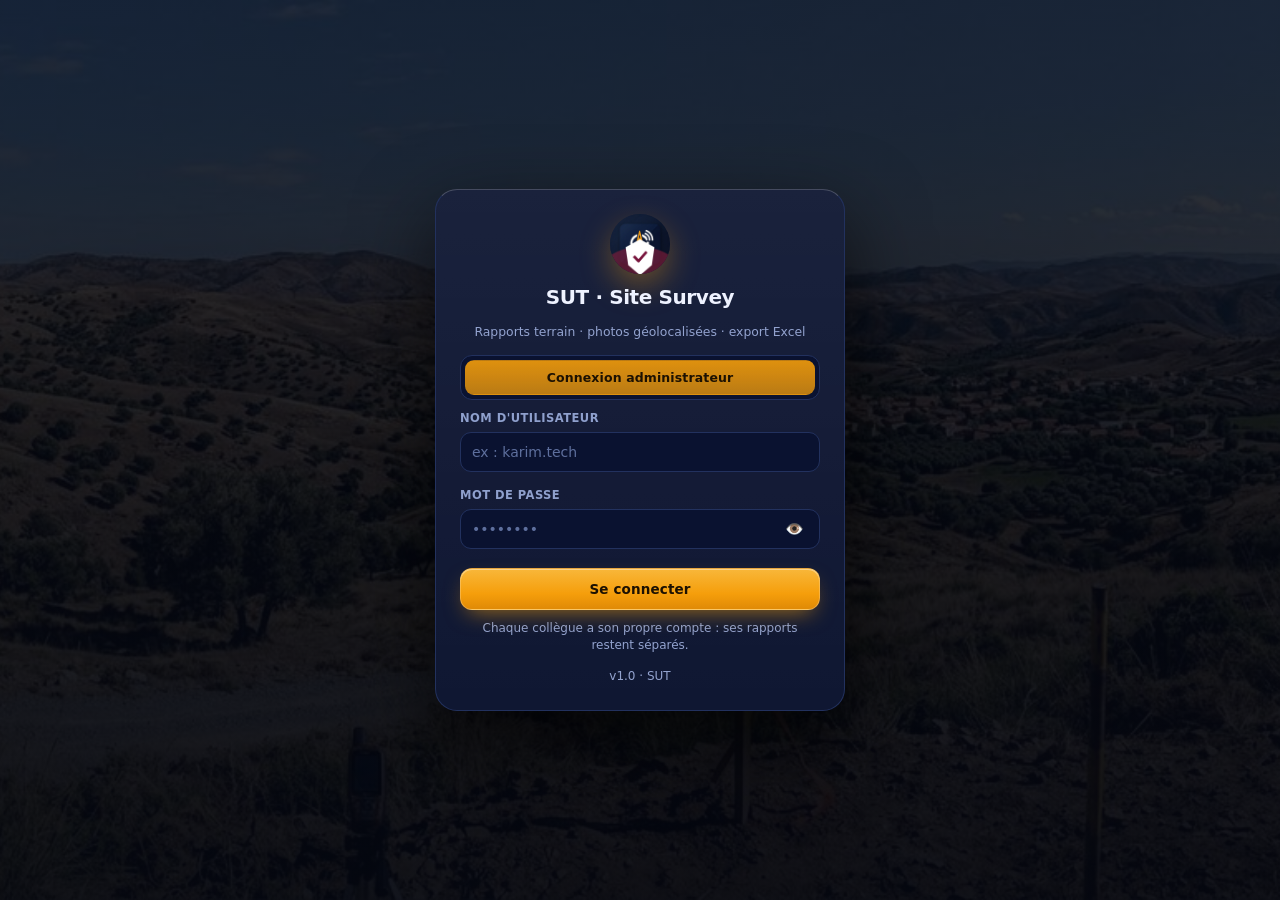
==== admin-app/index.html @ d321a8f2 "refactor: 2 APK separes (SUT Admin / SUT Survey), suppression du site web, assets par app" ====
<!DOCTYPE html>
<html lang="fr">
<head>
<meta charset="utf-8">
<meta name="viewport" content="width=device-width,initial-scale=1,viewport-fit=cover,maximum-scale=5">
<meta name="theme-color" content="#060b18">
<meta name="description" content="SUT Site Survey — rapports terrain, photos géolocalisées, export Excel.">
<title>SUT · Admin</title>
<link rel="manifest" href="manifest.json">
<link rel="icon" href="img/icon-192.png">
<link rel="apple-touch-icon" href="img/icon-192.png">
<link rel="stylesheet" href="css/app.css">
</head>
<body>

<!-- Splash (méthode référence) -->
<div id="splash">
  <div class="smark"><img src="img/icon-512.png" alt="SUT"></div>
  <h1>SUT · Admin</h1>
  <div class="small">Administration</div>
  <div class="loader"></div>
</div>

<main id="app"></main>
<div id="toast"></div>

<!-- supabase-config.js est généré au déploiement (GitHub Actions / APK) :
     il contient l'URL du projet et la clé anon (publique par design). -->
<script src="supabase-config.js" onerror="window.__SUPABASE_URL='';window.__SUPABASE_ANON=''"></script>
<script src="vendor/supabase.js"></script>
<script src="vendor/xlsx.full.min.js"></script>
<script src="js/fields.js"></script>
<script src="js/ui.js"></script>
<script src="js/photos.js"></script>
<script>window.__APP_ROLE = "admin";</script>
<script src="js/app.js"></script>
<script src="js/report.js"></script>
<script src="js/export.js"></script>
<script src="js/admin.js"></script>
<script>
  document.addEventListener('DOMContentLoaded', boot);
  if ('serviceWorker' in navigator && location.protocol === 'https:') {
    navigator.serviceWorker.register('sw.js').catch(() => {});
  }
</script>
</body>
</html>
---- admin-app/css/app.css ----
/* =====================================================================
   SUT Survey — Design system
   Thème / boutons / animations repris de la méthode du repo de référence
   (location-voitures-dz) : navy #060b18, accent or #f59e0b, boutons 3D
   avec ripple, cards glass, pageIn / cardIn / drawerSlideIn / toastPop.
   ===================================================================== */
:root{
  --bg:#060b18; --bg2:#0c1430; --card:#101b3d; --line:#22315e;
  --txt:#eef2ff; --mut:#93a3cf; --acc:#f59e0b; --acc2:#fbbf24;
  --ok:#22c55e; --bad:#ef4444; --warn:#f59e0b; --blue:#3b82f6; --vio:#8b5cf6;
  --deep:0 14px 40px rgba(0,0,0,.45);
  --navw:248px;
  color-scheme:dark;
}
*{box-sizing:border-box;margin:0;padding:0;font-family:Inter,system-ui,"Segoe UI",Roboto,sans-serif;-webkit-tap-highlight-color:transparent}
html,body{max-width:100%;overflow-x:hidden}
body{
  background:
    radial-gradient(900px 480px at 90% -8%,rgba(245,158,11,.16),transparent 62%),
    radial-gradient(760px 420px at 2% 3%,rgba(239,68,68,.13),transparent 60%),
    radial-gradient(1000px 500px at 85% -5%,#24336e,transparent),
    var(--bg);
  background-attachment:fixed;background-color:var(--bg);
  color:var(--txt);min-height:100vh;font-size:14px;line-height:1.45;
  transition:padding-left .26s cubic-bezier(.22,.9,.3,1);
  padding-bottom:env(safe-area-inset-bottom);
}
img{max-width:100%;display:block}
a{color:var(--acc2)}
.hidden{display:none!important}
.small{font-size:12px;color:var(--mut)}
.mono{font-variant-numeric:tabular-nums}
.center{text-align:center}
.row{display:flex;gap:8px;flex-wrap:wrap}
.row>*{flex:1 1 160px;min-width:0}
.row.tight{gap:6px}

/* ---------------- Header ---------------- */
header{
  position:sticky;top:0;z-index:30;display:flex;align-items:center;gap:10px;
  padding:9px 14px;background:rgba(6,11,24,.9);backdrop-filter:blur(12px);
  -webkit-backdrop-filter:blur(12px);border-bottom:1px solid var(--line);
  box-shadow:0 10px 34px rgba(0,0,0,.5);
}
header::after{content:"";position:absolute;left:0;right:0;bottom:-1px;height:1px;
  background:linear-gradient(90deg,transparent,rgba(245,158,11,.85),rgba(239,68,68,.5),transparent)}
header .logo{width:38px;height:38px;border-radius:50%;flex:none;display:flex;align-items:center;justify-content:center;
  box-shadow:0 8px 22px rgba(0,0,0,.5);transition:transform .3s cubic-bezier(.22,1.3,.36,1);overflow:hidden}
header .logo:active{transform:scale(.92)}
header b{font-weight:900;letter-spacing:-.01em;font-size:14.5px;display:block;line-height:1.15}
header .small{letter-spacing:.02em;font-size:11px}
.spacer{flex:1}

/* ---------------- Side nav (desktop) + drawer (mobile) ---------------- */
#mainNav{
  display:none;position:fixed;top:0;left:0;bottom:0;width:var(--navw);z-index:70;
  flex-direction:column;padding:16px 12px 24px;overflow-y:auto;
  background:linear-gradient(180deg,rgba(12,20,48,.985),rgba(6,11,24,.995));
  border-right:1px solid var(--line);backdrop-filter:blur(14px);
  box-shadow:16px 0 46px rgba(0,0,0,.5);
}
#mainNav.open{display:flex;animation:drawerSlideIn .24s cubic-bezier(.22,.9,.3,1)}
#navBackdrop{position:fixed;inset:0;z-index:65;background:rgba(3,6,15,.72);backdrop-filter:blur(5px);
  opacity:0;pointer-events:none;transition:opacity .24s ease}
#navBackdrop.show{opacity:1;pointer-events:auto}
.navbtn{position:relative;display:flex;align-items:center;gap:10px;width:100%;text-align:start;
  padding:10px 12px;border-radius:12px;background:transparent;border:1px solid transparent;
  color:var(--mut);font-weight:700;font-size:13.5px;box-shadow:none!important;
  transition:background .2s,color .2s,transform .2s,border-color .2s}
.navbtn i{font-style:normal;font-size:16px;width:22px;text-align:center}
.navbtn.active{background:linear-gradient(90deg,rgba(245,158,11,.2),transparent);color:#fff;
  border-color:rgba(245,158,11,.45);box-shadow:inset 3px 0 0 var(--acc)!important}
.navbtn:active{transform:scale(.98)}
.navsec{font-size:10.5px;letter-spacing:.12em;text-transform:uppercase;color:#5f6f9e;padding:14px 12px 6px;font-weight:800}

/* ---------------- Buttons (méthode référence : 3D + ripple) ---------------- */
button{
  position:relative;overflow:hidden;padding:12px 17px;border-radius:12px;
  border:1px solid rgba(255,255,255,.22);
  background:linear-gradient(180deg,#f8b73a,#f59e0b 62%,#e08a06);color:#1c1102;
  font-weight:800;font-size:13.5px;letter-spacing:.01em;cursor:pointer;
  box-shadow:inset 0 1px 0 rgba(255,255,255,.4),0 9px 22px -8px rgba(245,158,11,.65);
  transition:transform .16s,box-shadow .22s,filter .22s,border-color .22s;
}
button:active{transform:translateY(2px) scale(.995);box-shadow:inset 0 1px 0 rgba(255,255,255,.35),0 3px 10px -6px rgba(245,158,11,.6)}
button:disabled{opacity:.55;filter:grayscale(.35);cursor:not-allowed}
button.ghost{background:rgba(10,18,48,.9);color:var(--txt);border:1px solid var(--line);box-shadow:none}
button.ghost:active{background:#0a1230}
button.red{background:linear-gradient(180deg,#f87171,#ef4444);color:#fff;box-shadow:inset 0 1px 0 rgba(255,255,255,.35),0 9px 22px -8px rgba(239,68,68,.7);border-color:rgba(255,255,255,.25)}
button.green{background:linear-gradient(180deg,#4ade80,#22c55e);color:#052e16;box-shadow:inset 0 1px 0 rgba(255,255,255,.35),0 9px 22px -8px rgba(34,197,94,.7)}
button.blue{background:linear-gradient(180deg,#93c5fd,#3b82f6);color:#fff;box-shadow:inset 0 1px 0 rgba(255,255,255,.35),0 9px 22px -8px rgba(59,130,246,.7)}
button.sm{padding:8px 12px;font-size:12.5px;border-radius:10px}
button.block{width:100%}
.ripple{position:absolute;border-radius:50%;pointer-events:none;background:rgba(255,255,255,.45);animation:rip .6s ease-out forwards}
@keyframes rip{from{transform:scale(0);opacity:.65}to{transform:scale(2.6);opacity:0}}

/* ---------------- Layout ---------------- */
main{max-width:1240px;margin:auto;padding:12px 12px 108px}
.page-enter{animation:pageIn .28s cubic-bezier(.22,.9,.3,1)}
@keyframes pageIn{from{opacity:0;transform:translateY(8px)}to{opacity:1;transform:none}}
.card{
  position:relative;background:linear-gradient(180deg,rgba(255,255,255,.055),rgba(255,255,255,.012)),var(--card);
  border:1px solid rgba(255,255,255,.10);border-top-color:rgba(255,255,255,.2);
  border-radius:18px;padding:15px;margin:11px 0;box-shadow:var(--deep);
  animation:cardIn .3s ease;transition:border-color .28s,box-shadow .28s,transform .28s;
}
@keyframes cardIn{from{opacity:0;transform:translateY(8px)}to{opacity:1;transform:none}}
.card h2{font-size:15.5px;margin-bottom:4px;letter-spacing:-.01em}
.card h3{font-size:13.5px;margin:12px 0 2px;color:#cdd8f7}
.sectitle{display:flex;align-items:center;gap:9px;margin:16px 2px 2px;font-size:12px;
  letter-spacing:.1em;text-transform:uppercase;color:#8fa0cd;font-weight:800}
.sectitle::after{content:"";flex:1;height:1px;background:linear-gradient(90deg,rgba(245,158,11,.55),transparent)}
.hero{position:relative;overflow:hidden;border-radius:20px;border:1px solid var(--line);
  padding:20px 16px;margin:12px 0;background:linear-gradient(120deg,rgba(245,158,11,.16),transparent 55%),#0b1330;
  box-shadow:var(--deep)}
.hero .herobg{position:absolute;inset:0;background:url(../img/examples/01-panorama.jpg) center/cover;opacity:.34;
  animation:kenburns 26s ease-in-out infinite alternate}
.hero .herobg::after{content:"";position:absolute;inset:0;background:linear-gradient(100deg,rgba(6,11,24,.95) 18%,rgba(6,11,24,.55) 65%,rgba(6,11,24,.85))}
.hero>*{position:relative}
.hero h1{font-size:21px;letter-spacing:-.02em;line-height:1.15}
.hero p{color:#b9c6ea;font-size:13px;margin-top:6px}
@keyframes kenburns{from{transform:scale(1)}to{transform:scale(1.14)}}

/* ---------------- Form ---------------- */
label.fl{display:block;font-size:11.5px;font-weight:800;letter-spacing:.04em;
  text-transform:uppercase;color:#8fa0cd;margin:10px 0 0}
input,select,textarea{
  width:100%;padding:11px;margin:5px 0;border-radius:11px;border:1px solid var(--line);
  background:#0a1230;color:var(--txt);font-size:14px;transition:border-color .2s,box-shadow .2s,background .2s;
}
input:focus,select:focus,textarea:focus{outline:none;border-color:var(--acc);box-shadow:0 0 0 3px rgba(245,158,11,.16);background:#0b1536}
input::placeholder,textarea::placeholder{color:#5e6f9d}
textarea{min-height:74px;resize:vertical}
input[readonly]{background:#0d1738;color:#c3cfee;border-style:dashed}
select{appearance:none;background-image:linear-gradient(45deg,transparent 50%,#93a3cf 50%),linear-gradient(135deg,#93a3cf 50%,transparent 50%);
  background-position:calc(100% - 18px) 50%,calc(100% - 13px) 50%;background-size:5px 5px,5px 5px;background-repeat:no-repeat;padding-right:34px}
/* le champ vidé reste une SUGGESTION : placeholders cliquables sous le champ */
.sugs{display:flex;flex-wrap:wrap;gap:6px;margin:2px 0 4px}
.sug{padding:5px 10px;border-radius:999px;font-size:11.5px;font-weight:700;color:#cbd5f5;
  background:rgba(245,158,11,.10);border:1px solid rgba(245,158,11,.32);cursor:pointer;
  transition:transform .14s,background .18s,border-color .18s}
.sug:hover{background:rgba(245,158,11,.2)}
.sug:active{transform:scale(.95)}
.sug.add{color:#9fb0dd;background:rgba(255,255,255,.04);border-color:rgba(255,255,255,.12)}

/* ---------------- Badges / tags ---------------- */
.tag{display:inline-flex;align-items:center;gap:5px;padding:3px 10px;border-radius:999px;
  font-size:11.5px;font-weight:800;background:#334155;color:#fff;white-space:nowrap}
.tag.ok{background:#15803d}.tag.blue{background:#1d4ed8}.tag.warn{background:#b45309}
.tag.bad{background:#b91c1c}.tag.mut{background:#475569}.tag.vio{background:#6d28d9}
.pill{padding:4px 10px;border-radius:999px;font-size:11.3px;font-weight:800;color:var(--mut);
  background:rgba(255,255,255,.04);border:1px solid rgba(255,255,255,.08);white-space:nowrap}

/* ---------------- Stats ---------------- */
.grid{display:grid;grid-template-columns:repeat(auto-fit,minmax(140px,1fr));gap:10px}
.stat{position:relative;background:#0a1230;border:1px solid var(--line);border-radius:14px;padding:13px;text-align:center;overflow:hidden}
.stat b{font-size:23px;display:block;font-variant-numeric:tabular-nums;letter-spacing:-.02em}
.stat span{font-size:11px;color:var(--mut);font-weight:700}
.stat::before{content:"";position:absolute;inset:0;border-radius:inherit;
  background:radial-gradient(340px 120px at 50% 0%,rgba(245,158,11,.22),transparent 70%);opacity:0;transition:opacity .3s;pointer-events:none}
.stat:hover::before{opacity:1}

/* ---------------- Rapports list ---------------- */
.rcard{display:flex;gap:10px;align-items:center;padding:11px;border-radius:15px;background:#0a1230;
  border:1px solid var(--line);margin:8px 0;cursor:pointer;transition:transform .18s,border-color .2s,background .2s;
  animation:cardIn .3s ease}
.rcard:active{transform:scale(.99)}
.rcard:hover{border-color:rgba(245,158,11,.45);background:#0b1536}
.rcard .th{width:58px;height:48px;border-radius:10px;object-fit:cover;flex:none;background:#16224a;border:1px solid var(--line)}
.rcard .in{flex:1;min-width:0}
.rcard .in b{display:block;font-size:13.8px;white-space:nowrap;overflow:hidden;text-overflow:ellipsis}
.rcard .in .small{white-space:nowrap;overflow:hidden;text-overflow:ellipsis}
.ph-empty{width:58px;height:48px;border-radius:10px;flex:none;display:flex;align-items:center;justify-content:center;
  background:#16224a;border:1px dashed var(--line);font-size:19px}

/* ---------------- Progress ---------------- */
.bar{height:8px;border-radius:6px;background:#16224a;overflow:hidden;border:1px solid var(--line)}
.bar>i{display:block;height:100%;border-radius:6px;background:linear-gradient(90deg,#fbbf24,#f59e0b);
  transition:width .5s cubic-bezier(.22,.9,.3,1)}

/* ---------------- Photos (slots) ---------------- */
.pgrid{display:grid;grid-template-columns:repeat(auto-fill,minmax(112px,1fr));gap:9px;margin-top:8px}
.pslot{position:relative;border-radius:14px;overflow:hidden;border:1px solid var(--line);background:#0a1230;
  aspect-ratio:4/3;display:flex;flex-direction:column;animation:cardIn .3s ease}
.pslot img{width:100%;height:100%;object-fit:cover;cursor:zoom-in}
.pslot .ph{flex:1;display:flex;flex-direction:column;align-items:center;justify-content:center;gap:4px;
  color:#7d8dbb;font-size:10.5px;font-weight:800;text-align:center;padding:6px;cursor:pointer;
  border:1.5px dashed rgba(147,163,207,.35);border-radius:14px;transition:background .2s,border-color .2s}
.pslot .ph:active{background:rgba(245,158,11,.12);border-color:var(--acc)}
.pslot .ph b{font-size:19px;color:var(--acc)}
.pslot .lbl{position:absolute;top:0;left:0;right:0;padding:4px 7px;font-size:9.6px;font-weight:800;
  color:#fff;background:linear-gradient(180deg,rgba(3,6,15,.9),transparent);letter-spacing:.02em;
  white-space:nowrap;overflow:hidden;text-overflow:ellipsis;pointer-events:none}
.pslot .del{position:absolute;top:4px;right:4px;width:24px;height:24px;border-radius:50%;padding:0;
  background:rgba(185,28,28,.92)!important;border:1px solid rgba(255,255,255,.3)!important;color:#fff!important;
  font-size:13px;line-height:1;display:flex;align-items:center;justify-content:center;box-shadow:none!important}
.pslot .ex{position:absolute;bottom:4px;left:4px;font-size:9px;font-weight:900;padding:2px 6px;border-radius:6px;
  background:rgba(59,130,246,.92);color:#fff;pointer-events:none}
.pslot.required .ph{border-color:rgba(245,158,11,.5)}
.pslot .cam{position:absolute;bottom:4px;right:4px;width:26px;height:26px;border-radius:50%;padding:0;
  background:rgba(6,11,24,.85)!important;border:1px solid rgba(255,255,255,.25)!important;color:#fff!important;
  font-size:13px;display:flex;align-items:center;justify-content:center;box-shadow:none!important}

/* ---------------- Bottom nav (mobile) ---------------- */
#bottomnav{position:fixed;left:0;right:0;bottom:0;z-index:40;display:flex;gap:4px;
  padding:7px 8px calc(7px + env(safe-area-inset-bottom));
  background:rgba(6,11,24,.94);backdrop-filter:blur(14px);border-top:1px solid var(--line);
  box-shadow:0 -12px 34px rgba(0,0,0,.5)}
.tabbtn{position:relative;flex:1;display:flex;flex-direction:column;align-items:center;gap:3px;
  padding:7px 2px 6px;border-radius:13px;background:transparent;border:1px solid transparent;
  color:var(--mut);font-size:9.6px;font-weight:800;box-shadow:none!important;letter-spacing:.01em}
.tabbtn i{font-style:normal;font-size:17px;line-height:1;transition:transform .28s cubic-bezier(.22,1.5,.36,1)}
.tabbtn.active{color:#fff;background:linear-gradient(180deg,rgba(245,158,11,.24),rgba(245,158,11,.06));border-color:rgba(245,158,11,.45)}
.tabbtn.active i{transform:translateY(-2px) scale(1.12)}
.tabbtn:active{transform:scale(.96)}

/* ---------------- Lock / login ---------------- */
#lock{position:fixed;inset:0;z-index:99;display:flex;align-items:center;justify-content:center;padding:16px;
  background:linear-gradient(rgba(4,7,16,.82),rgba(4,7,16,.94)),url(../img/examples/01-panorama.jpg) center/cover}
.lockbox{background:linear-gradient(180deg,rgba(255,255,255,.06),rgba(255,255,255,.01)),#0c1430;
  border:1px solid var(--line);border-top-color:rgba(255,255,255,.22);border-radius:22px;padding:24px;
  max-width:410px;width:100%;box-shadow:0 30px 80px rgba(0,0,0,.65);animation:riseIn .45s cubic-bezier(.22,.9,.3,1)}
@keyframes riseIn{from{opacity:0;transform:translateY(26px)}to{opacity:1;transform:none}}
.lockbox .brand{display:flex;flex-direction:column;align-items:center;gap:9px;margin-bottom:14px}
.lockbox .brand .bmark{width:60px;height:60px;border-radius:50%;overflow:hidden;box-shadow:0 12px 30px rgba(245,158,11,.35);
  animation:pulseB 3.2s ease-in-out infinite}
@keyframes pulseB{0%,100%{box-shadow:0 0 0 rgba(245,158,11,0)}50%{box-shadow:0 0 30px rgba(245,158,11,.55)}}
.lockbox h1{font-size:20px;text-align:center;letter-spacing:-.02em}
.lockbox .sub{text-align:center;font-size:12.4px;color:var(--mut);margin-top:2px}
.locktabs{display:flex;gap:6px;background:#0a1230;border:1px solid var(--line);border-radius:12px;padding:4px;margin:14px 0 4px}
.locktabs button{flex:1;padding:9px;border-radius:9px;font-size:12.5px;background:transparent;color:var(--mut);
  border:1px solid transparent;box-shadow:none!important}
.locktabs button.active{background:linear-gradient(180deg,rgba(245,158,11,.9),rgba(245,158,11,.75));color:#1c1102}
.pwtoggle{position:absolute;right:8px;top:50%;transform:translateY(-50%);width:34px;height:34px;padding:0;
  border-radius:9px;background:transparent!important;border:none!important;color:#93a3cf!important;
  box-shadow:none!important;font-size:15px}
.pwwrap{position:relative}

/* ---------------- Toast / modal / splash ---------------- */
#toast{position:fixed;bottom:86px;left:50%;transform:translateX(-50%) translateY(84px);
  background:#0a1230;color:#fff;border:1px solid var(--ok);border-radius:13px;padding:11px 18px;z-index:200;
  opacity:0;font-weight:700;max-width:92vw;text-align:center;font-size:13px;box-shadow:0 18px 40px rgba(0,0,0,.55)}
#toast.show{animation:toastPop .34s cubic-bezier(.22,.9,.3,1) forwards}
#toast.err{border-color:var(--bad)}
@keyframes toastPop{0%{opacity:0;transform:translateX(-50%) translateY(84px) scale(.88)}
  62%{opacity:1;transform:translateX(-50%) translateY(-7px) scale(1.03)}
  100%{opacity:1;transform:translateX(-50%) translateY(0) scale(1)}}
#modal{position:fixed;inset:0;z-index:120;background:rgba(2,5,14,.78);backdrop-filter:blur(6px);
  display:flex;align-items:center;justify-content:center;padding:14px}
#modal .card{max-width:680px;width:100%;max-height:90vh;overflow:auto;margin:0;animation:modalIn .26s cubic-bezier(.22,.9,.3,1)}
@keyframes modalIn{from{opacity:0;transform:scale(.9) translateY(16px)}to{opacity:1;transform:none}}
#modal .mhead{display:flex;align-items:center;gap:8px;margin-bottom:6px}
#lightbox{position:fixed;inset:0;z-index:300;background:rgba(0,0,0,.94);display:flex;align-items:center;justify-content:center;padding:10px}
#lightbox img{max-width:100%;max-height:88vh;object-fit:contain;border-radius:12px}
#splash{position:fixed;inset:0;z-index:400;display:flex;flex-direction:column;align-items:center;justify-content:center;gap:12px;
  background:linear-gradient(140deg,#060b18,#132a5e 40%,#b45309 78%,#f59e0b 100%);
  transition:opacity .5s,visibility .5s}
#splash.hide{opacity:0;visibility:hidden}
#splash .smark{width:88px;height:88px;border-radius:50%;overflow:hidden;animation:smark 1.6s cubic-bezier(.22,1.2,.36,1)}
#splash h1{font-size:24px;letter-spacing:-.02em}
#splash .small{color:rgba(255,255,255,.85)}
@keyframes smark{0%{transform:scale(.5);opacity:0}60%{transform:scale(1.06)}100%{transform:scale(1);opacity:1}}
.loader{width:26px;height:26px;border-radius:50%;border:3px solid rgba(255,255,255,.25);border-top-color:#fff;
  animation:spin .8s linear infinite;margin:12px auto}
@keyframes spin{to{transform:rotate(360deg)}}

/* ---------------- Misc ---------------- */
table{width:100%;border-collapse:collapse;font-size:12.6px}
td,th{padding:8px;border-bottom:1px solid var(--line);text-align:left}
th{color:#9fb0dd;font-size:11px;text-transform:uppercase;letter-spacing:.05em}
.tablewrap{overflow-x:auto;border:1px solid var(--line);border-radius:12px}
.tablewrap table{min-width:640px}
tbody tr{transition:background .16s}
tbody tr:hover{background:rgba(245,158,11,.06)}
.split{display:grid;grid-template-columns:1fr;gap:11px}
.banner{padding:10px 12px;border-radius:12px;font-size:12.6px;font-weight:700;margin:8px 0;
  background:rgba(59,130,246,.14);border:1px solid rgba(59,130,246,.4);color:#cfe0ff}
.banner.warn{background:rgba(245,158,11,.13);border-color:rgba(245,158,11,.45);color:#ffe6bd}
.banner.bad{background:rgba(239,68,68,.13);border-color:rgba(239,68,68,.45);color:#ffd3d3}
.banner.ok{background:rgba(34,197,94,.13);border-color:rgba(34,197,94,.45);color:#c9f7db}
.empty{text-align:center;padding:26px 10px;color:var(--mut)}
.empty .big{font-size:40px;margin-bottom:8px;opacity:.7}
.checkline{display:flex;align-items:center;gap:9px;padding:9px 11px;border-radius:11px;
  background:#0a1230;border:1px solid var(--line);margin:6px 0;font-size:13px}
.checkline.ok{border-color:rgba(34,197,94,.45);background:rgba(34,197,94,.08)}
.checkline.bad{border-color:rgba(245,158,11,.45);background:rgba(245,158,11,.08)}
.checkline i{font-style:normal;font-size:15px}
kbd{font-family:ui-monospace,Menlo,monospace;background:#16224a;border:1px solid var(--line);
  border-radius:6px;padding:1px 6px;font-size:11.5px}

/* ---------------- Responsive ---------------- */
@media(min-width:820px){
  body{padding-left:var(--navw)}
  #btnMenu{display:none!important}
  .hero .herobg{opacity:.45}
  #mainNav{display:flex}
  #bottomnav{display:none}
  header .logo{display:none}
  main{padding:16px 20px 40px}
  .split{grid-template-columns:1fr 1fr}
  .hero h1{font-size:26px}
  #toast{bottom:20px}
}
@media(max-width:420px){
  header{padding:8px 10px;gap:7px}
  header .logo{width:33px;height:33px}
  header b{font-size:13.2px}
  .card{padding:12px;border-radius:15px}
  .pgrid{grid-template-columns:repeat(auto-fill,minmax(96px,1fr))}
  .hero h1{font-size:18.5px}
}
@media(prefers-reduced-motion:reduce){*,*::before,*::after{animation-duration:.01ms!important;animation-iteration-count:1!important;transition-duration:.01ms!important}}
@media print{header,#mainNav,#bottomnav,#modal,#toast,.noprint,#lock{display:none!important}body{background:#fff;color:#000;padding:0}}
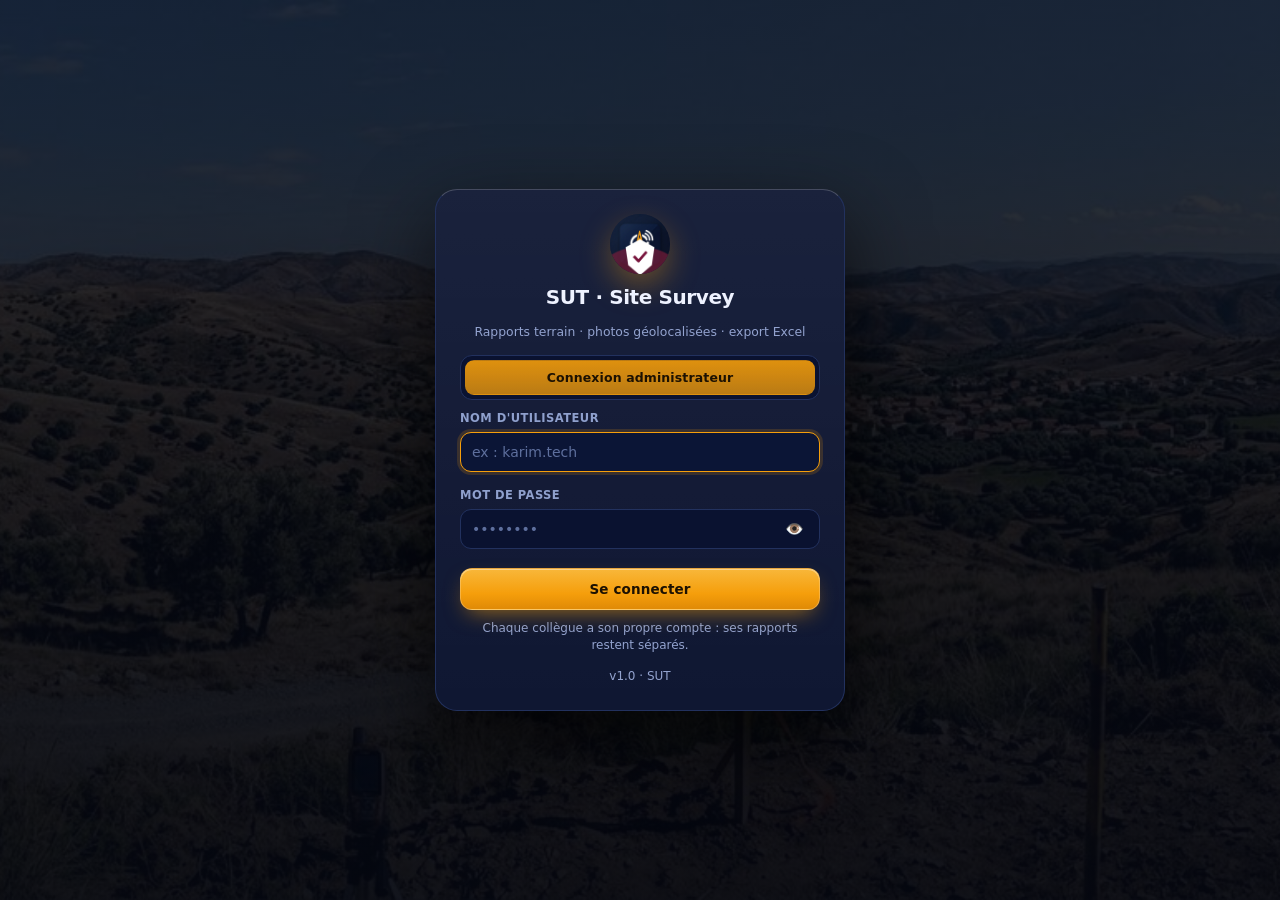
==== commit 71e05571: "Export SUT workbook template with embedded report photos" ====
--- a/admin-app/index.html
+++ b/admin-app/index.html
@@ -29,6 +29,7 @@
 <script src="supabase-config.js" onerror="window.__SUPABASE_URL='';window.__SUPABASE_ANON=''"></script>
 <script src="vendor/supabase.js"></script>
 <script src="vendor/xlsx.full.min.js"></script>
+<script src="vendor/exceljs.min.js"></script>
 <script src="js/fields.js"></script>
 <script src="js/ui.js"></script>
 <script src="js/photos.js"></script>
--- a/admin-app/css/app.css
+++ b/admin-app/css/app.css
@@ -311,3 +311,12 @@
 }
 @media(prefers-reduced-motion:reduce){*,*::before,*::after{animation-duration:.01ms!important;animation-iteration-count:1!important;transition-duration:.01ms!important}}
 @media print{header,#mainNav,#bottomnav,#modal,#toast,.noprint,#lock{display:none!important}body{background:#fff;color:#000;padding:0}}
+
+/* Petits écrans, clavier et formats paysage */
+html,body{max-width:100%;overflow-x:hidden}
+#lock{overflow-y:auto;align-items:safe center;padding:12px}
+.lockbox{flex-shrink:0;margin:auto;max-width:min(410px,100%)}
+main,.card,.row,.grid{min-width:0}
+img{max-width:100%}
+@media(max-width:380px){header{gap:4px;padding:6px}header b{font-size:12px}header button{font-size:11px}main{padding-left:10px;padding-right:10px}.lockbox{padding:16px}.tabbtn{font-size:9px}}
+@media(max-height:600px){#lock{align-items:flex-start}.lockbox{margin:auto}.lockbox .brand{margin-bottom:4px}.lockbox .brand .bmark{width:42px;height:42px}}
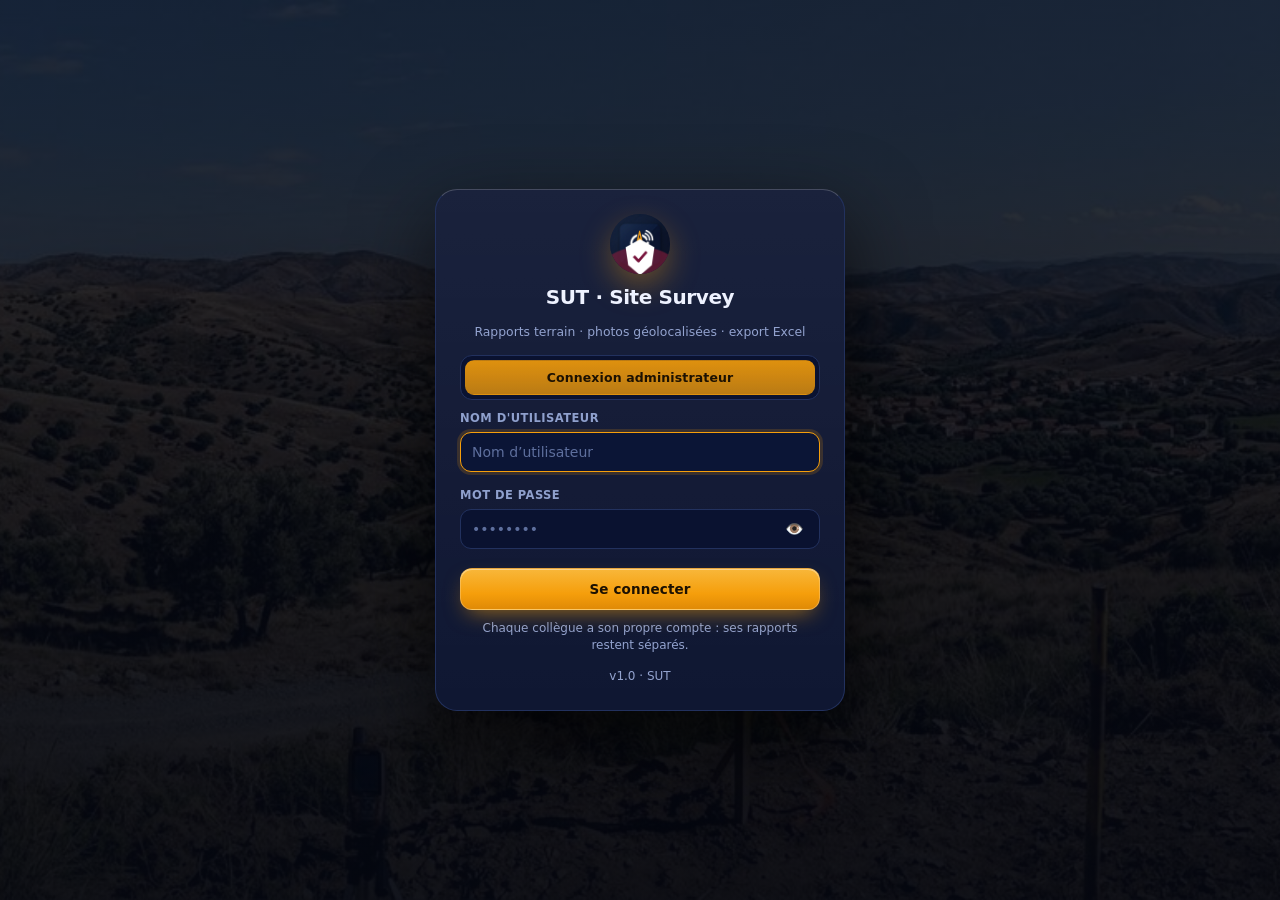
==== commit c2e2f512: "Add admin survey pause controls and fix navigation UI" ====
--- a/admin-app/index.html
+++ b/admin-app/index.html
@@ -38,6 +38,7 @@
 <script src="js/report.js"></script>
 <script src="js/export.js"></script>
 <script src="js/admin.js"></script>
+<script src="js/access-control.js"></script>
 <script>
   document.addEventListener('DOMContentLoaded', boot);
   if ('serviceWorker' in navigator && location.protocol === 'https:') {
